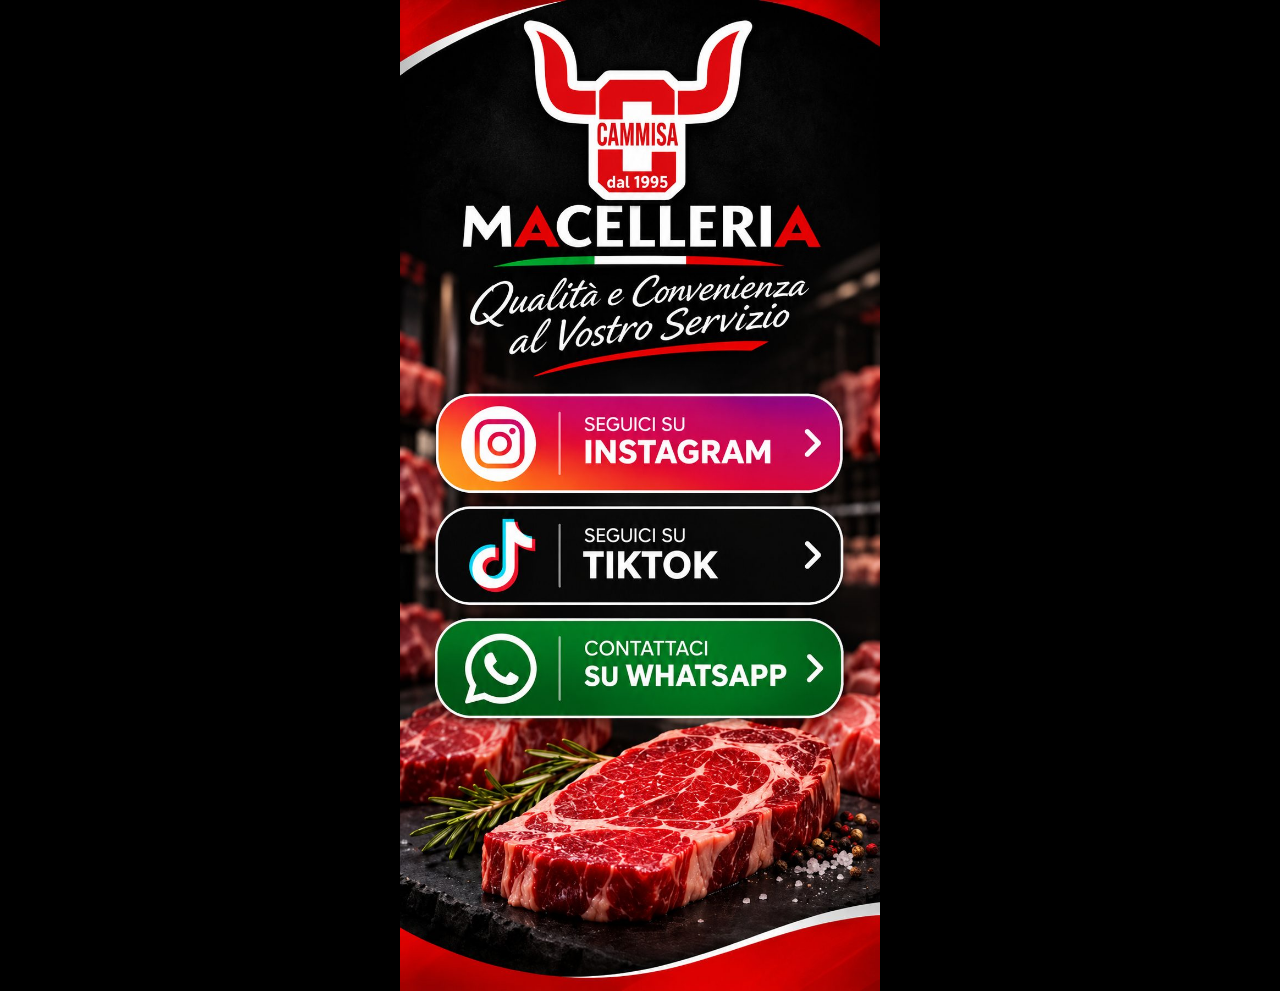
==== cammisa/index.html @ ff3b6d98 "Aggiunge pagina smart Macelleria Cammisa (Instagram, TikTok, WhatsApp) Co-Authored-By: Claude Opus 5" ====
<!DOCTYPE html>
<html lang="it">
<head>
<meta charset="utf-8">
<meta name="viewport" content="width=device-width, initial-scale=1, viewport-fit=cover">
<title>Macelleria Cammisa – Seguici</title>
<meta name="description" content="Macelleria Cammisa dal 1995 – Qualità e Convenienza al Vostro Servizio. Seguici su Instagram, TikTok e contattaci su WhatsApp.">
<meta name="theme-color" content="#000000">
<style>
  html,body{margin:0;padding:0;background:#000;min-height:100%}
  body{display:flex;justify-content:center}
  .page{position:relative;width:100%;max-width:480px;line-height:0}
  .page img{width:100%;height:auto;display:block;user-select:none;-webkit-user-drag:none}
  .btn{position:absolute;left:7.4%;width:85%;height:9.8%;border-radius:22px;
        -webkit-tap-highlight-color:transparent;transition:transform .12s, background .12s}
  .btn:active{transform:scale(.97);background:rgba(255,255,255,.18)}
  .btn:focus-visible{outline:3px solid #fff;outline-offset:2px}
  .ig{top:39.8%} .tt{top:51.1%} .wa{top:62.5%}
  .sr{position:absolute;width:1px;height:1px;overflow:hidden;clip:rect(0 0 0 0)}
</style>
</head>
<body>
<main class="page">
  <img src="[data-uri]" alt="Macelleria Cammisa dal 1995 – Qualità e Convenienza al Vostro Servizio">
  <a class="btn ig" href="https://www.instagram.com/macelleriacammisaofficial/" target="_blank" rel="noopener"><span class="sr">Seguici su Instagram</span></a>
  <a class="btn tt" href="https://www.tiktok.com/@macelleria.cammis" target="_blank" rel="noopener"><span class="sr">Seguici su TikTok</span></a>
  <a class="btn wa" href="https://wa.me/message/LTIG4QAYZEKPG1" target="_blank" rel="noopener"><span class="sr">Contattaci su WhatsApp</span></a>
</main>
</body>
</html>
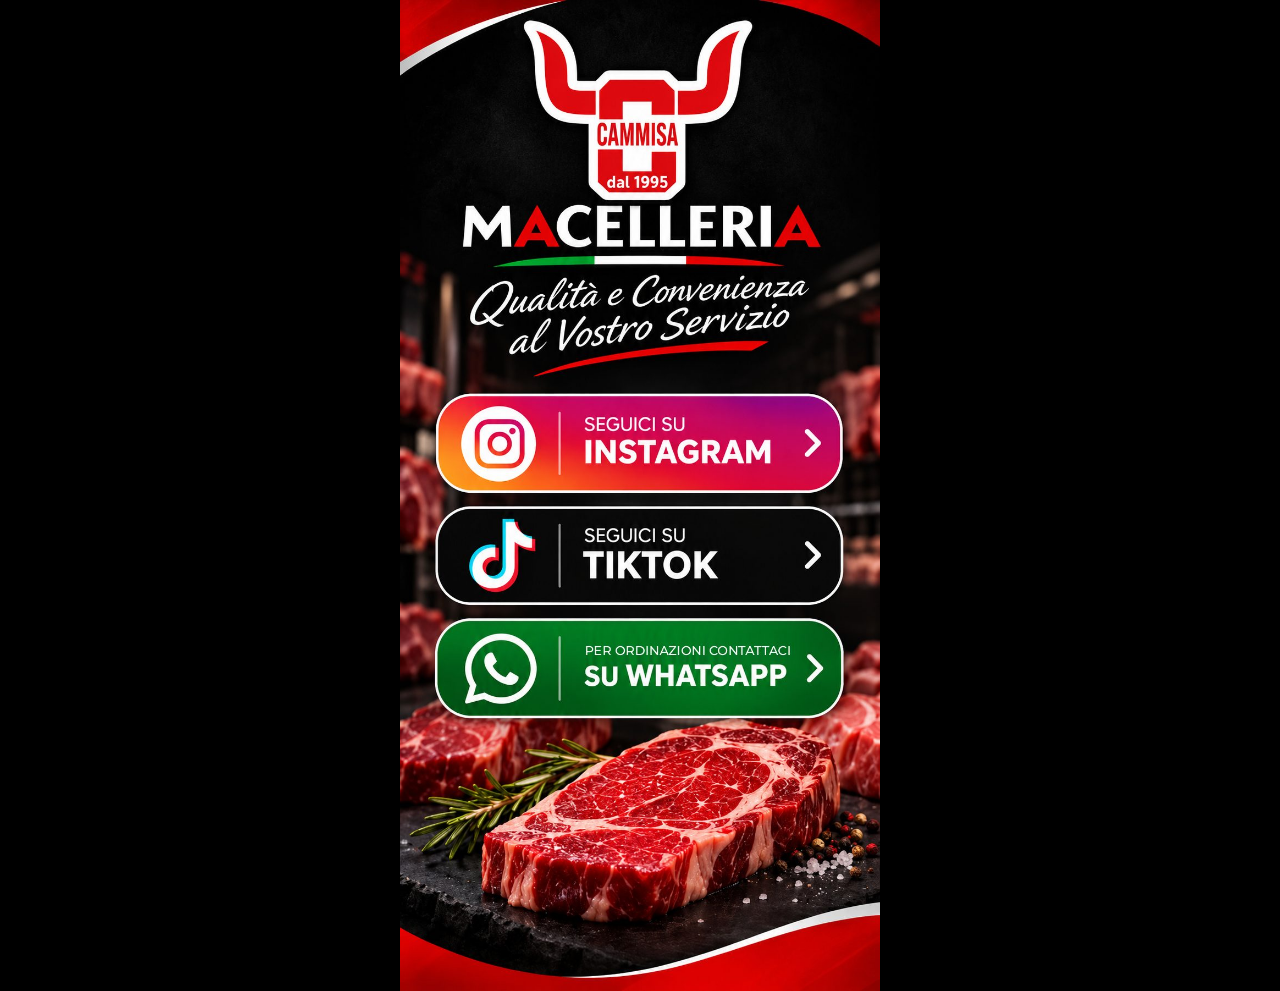
==== commit 12fe2e4b: "Cammisa: testo WhatsApp 'Per ordinazioni contattaci' Co-Authored-By: Claude Opus 5.5 <noreply@anthro" ====
--- a/cammisa/index.html
+++ b/cammisa/index.html
@@ -21,10 +21,10 @@
 </head>
 <body>
 <main class="page">
-  <img src="[data-uri]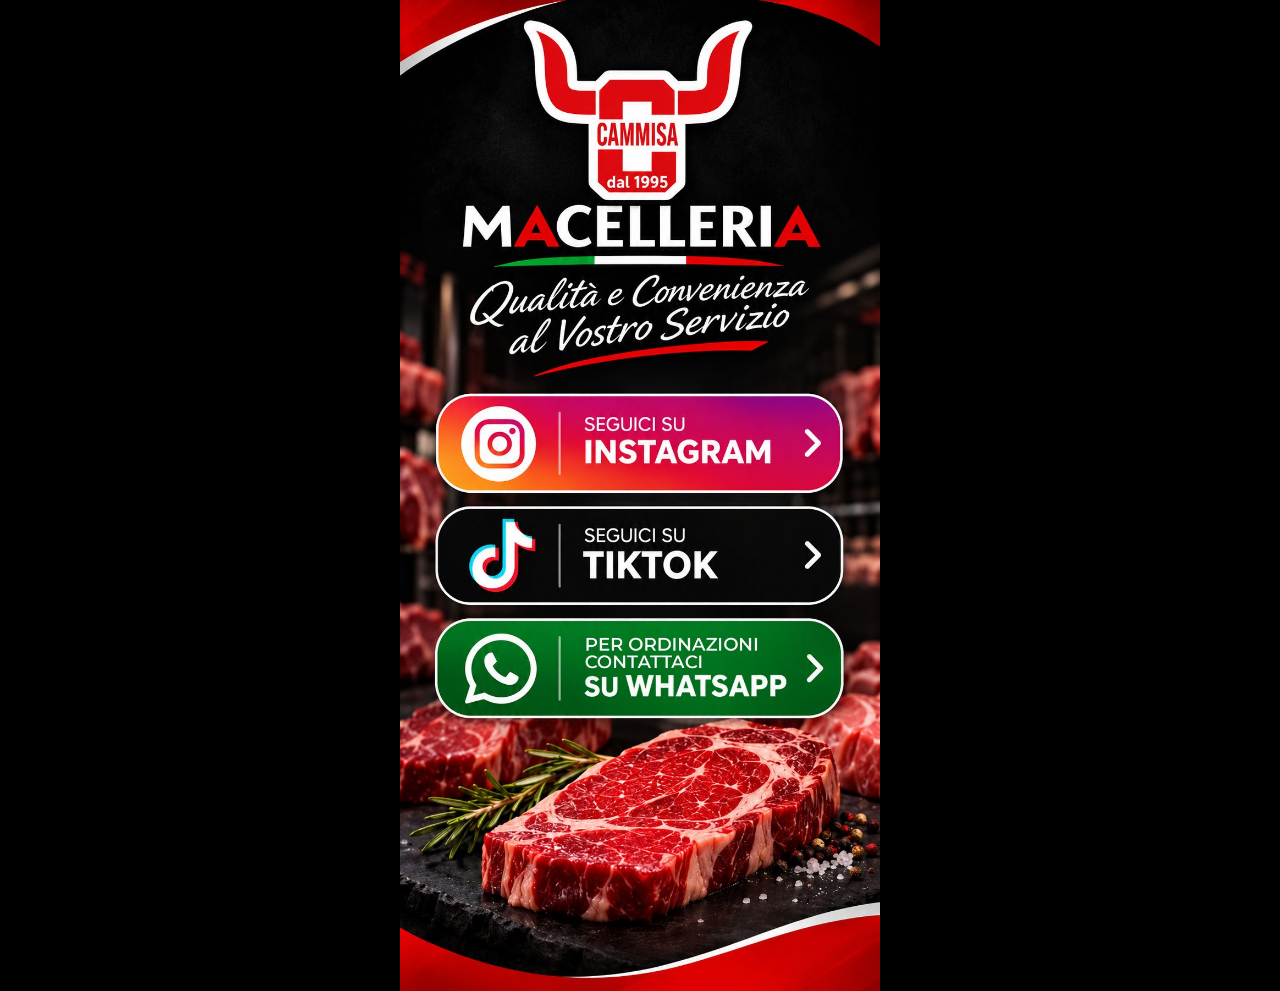
==== commit 26579da0: "Cammisa: testo WhatsApp più grande, stile come 'Seguici su' Co-Authored-By: Claude Opus 5.5 <noreply" ====
--- a/cammisa/index.html
+++ b/cammisa/index.html
@@ -21,7 +21,7 @@
 </head>
 <body>
 <main class="page">
-  <img src="[data-uri]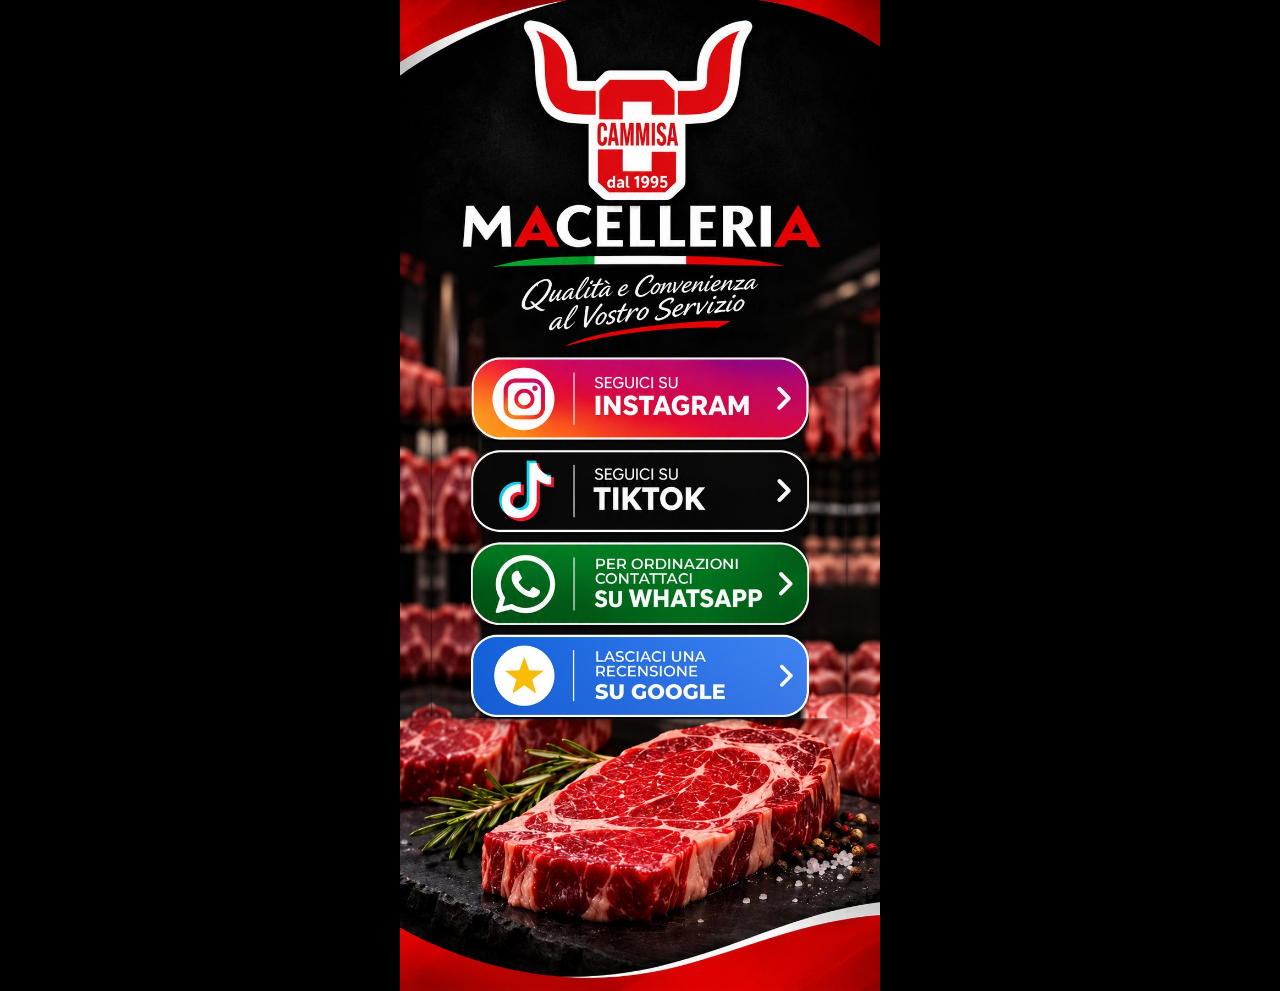
==== commit 062ab58a: "Cammisa: pulsante recensioni Google, pulsanti e slogan più piccoli Co-Authored-By: Claude Opus 5.5 <" ====
--- a/cammisa/index.html
+++ b/cammisa/index.html
@@ -4,27 +4,28 @@
 <meta charset="utf-8">
 <meta name="viewport" content="width=device-width, initial-scale=1, viewport-fit=cover">
 <title>Macelleria Cammisa – Seguici</title>
-<meta name="description" content="Macelleria Cammisa dal 1995 – Qualità e Convenienza al Vostro Servizio. Seguici su Instagram, TikTok e contattaci su WhatsApp.">
+<meta name="description" content="Macelleria Cammisa dal 1995 – Qualità e Convenienza al Vostro Servizio. Seguici su Instagram, TikTok, contattaci su WhatsApp e lasciaci una recensione su Google.">
 <meta name="theme-color" content="#000000">
 <style>
   html,body{margin:0;padding:0;background:#000;min-height:100%}
   body{display:flex;justify-content:center}
   .page{position:relative;width:100%;max-width:480px;line-height:0}
   .page img{width:100%;height:auto;display:block;user-select:none;-webkit-user-drag:none}
-  .btn{position:absolute;left:7.4%;width:85%;height:9.8%;border-radius:22px;
+  .btn{position:absolute;left:14.78%;width:70.45%;height:8.32%;border-radius:22px;
         -webkit-tap-highlight-color:transparent;transition:transform .12s, background .12s}
   .btn:active{transform:scale(.97);background:rgba(255,255,255,.18)}
   .btn:focus-visible{outline:3px solid #fff;outline-offset:2px}
-  .ig{top:39.8%} .tt{top:51.1%} .wa{top:62.5%}
+  .ig{top:36.07%} .tt{top:45.39%} .wa{top:54.72%} .gr{top:64.04%}
   .sr{position:absolute;width:1px;height:1px;overflow:hidden;clip:rect(0 0 0 0)}
 </style>
 </head>
 <body>
 <main class="page">
-  <img src="[data-uri]